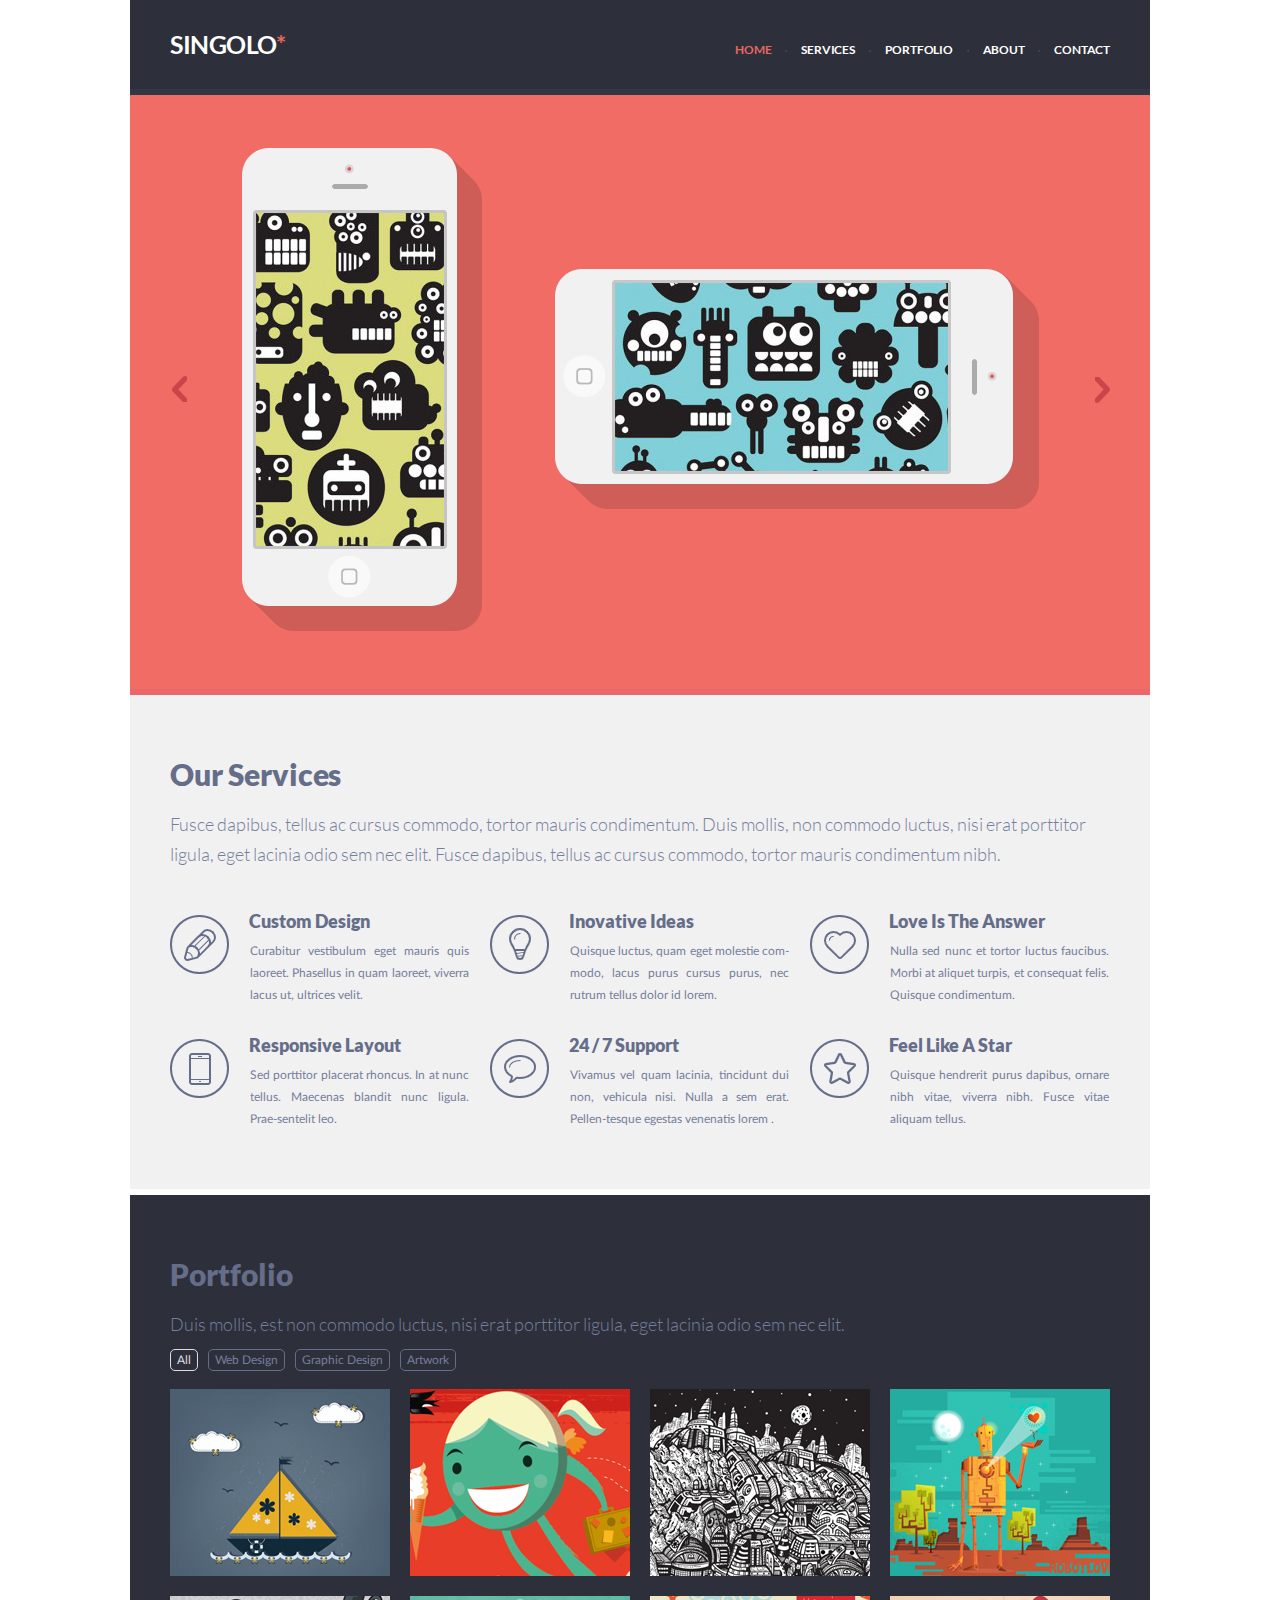
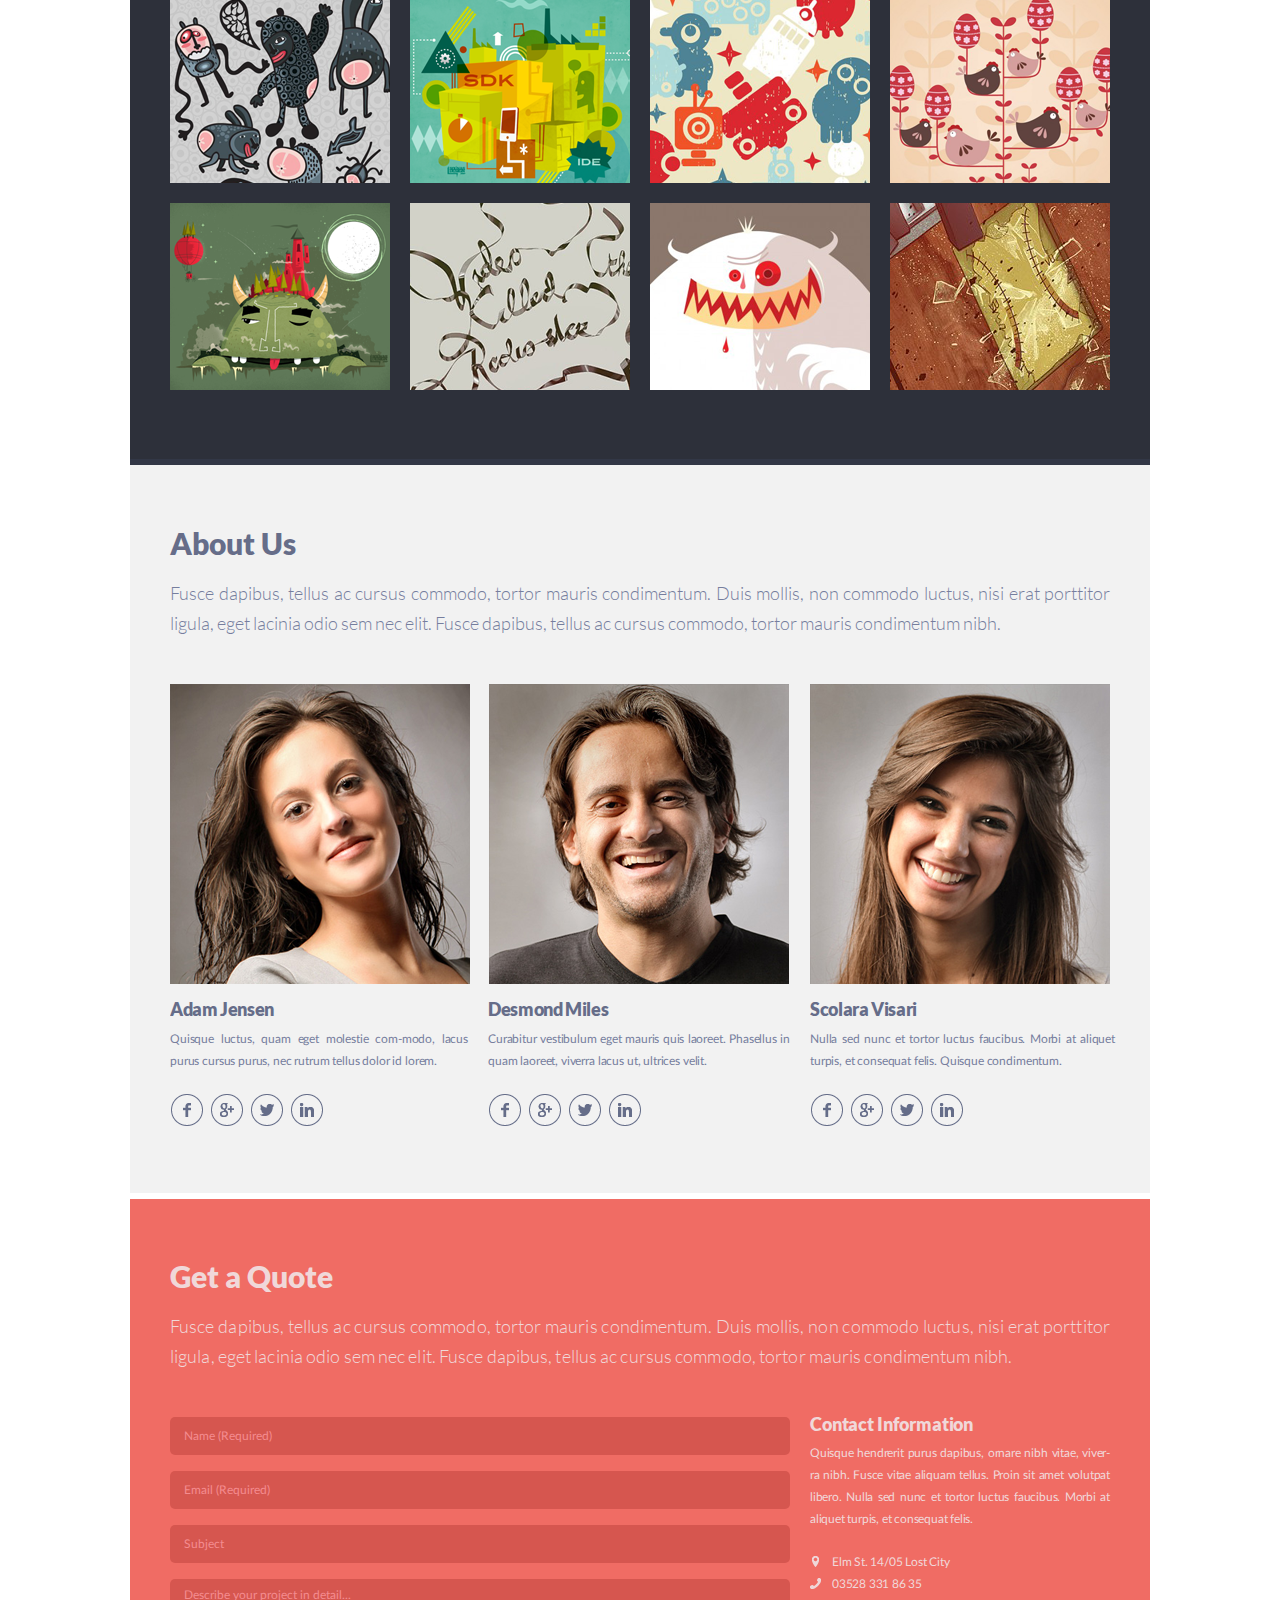
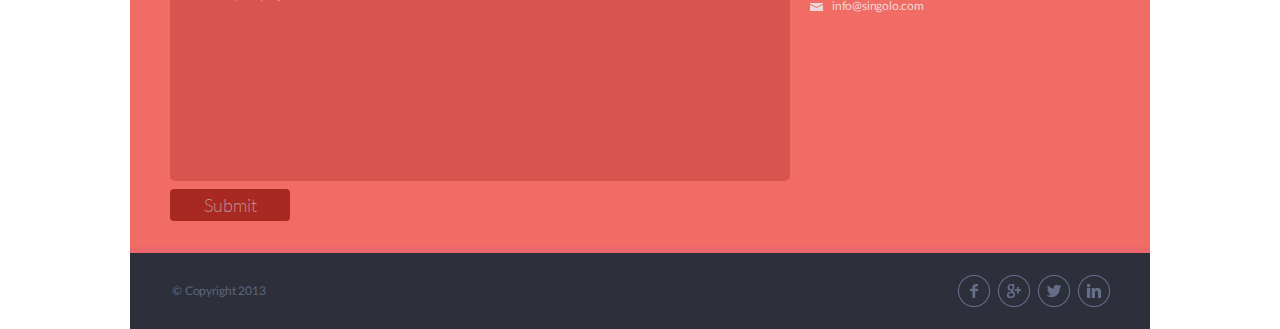
==== index.html @ e18247ad "fix: fix style link" ====
<!DOCTYPE html>
<html lang="en">

<head>
    <meta charset="UTF-8">
    <meta name="viewport" content="width=device-width, initial-scale=1.0">
    <link rel="stylesheet" href="style.css">
    <link rel="stylesheet" href="assets/fonts.css">
    <title>Singolo</title>

</head>

<body>
    <header class="header">
        <div class="conteiner_header">
        <div class="conteiner__logo">
            <h1 class="header__logo">singolo<span class="label__logo">*</span></h1></div>
        <div class="conteiner__nav">
            <ul class="navigation">
                <li>HOME</li>
                <li>SERVICES</li>
                <li>PORTFOLIO</li>
                <li>ABOUT</li>
                <li>CONTACT</li>
            </ul>
            </div>
        </div>
</div>
    </header>

    <!-- Проверить на валидаторе -->
    <section class="wrapper_phones">
        <div class="wrapper_phone">
            <div class="shadow_phone"></div>
            <div class="phone"></div>
            <div class="screen__phone"></div>
        </div>
        <div class="wrapper_phone-2 ">
            <div class="shadow_phone rotate_shadow_phone-2"></div>
            <div class="phone rotate_phone-2"></div>
            <div class="screen__phone-2"></div>
        </div>
        <div class="slider__bottom-1 cursor"></div>
        <div class="slider__bottom-2 cursor"></div>
    
    
    </section>
    <section class="services">
        <div class="wrapper_services">
                <h2>Our Services</h2>
                <p class="services_1">Fusce dapibus, tellus ac cursus commodo, tortor mauris condimentum. Duis mollis, non commodo luctus,
                    nisi erat porttitor
                    ligula, eget lacinia odio sem nec elit. Fusce dapibus, tellus ac cursus commodo, tortor mauris condimentum nibh.
                </p>
                <ul class="types_services">
                    <li class="row">
                        <img src="assets/images/pen.png">
                        <h3>Custom Design</h3>
                        <p> Curabitur vestibulum eget mauris quis laoreet. Phasellus in quam laoreet, viverra lacus ut,
                            ultrices velit.
                        </p>
                    </li>
                    <li class="row">
                        <img src="assets/images/phone.png">
                        <h3>Responsive Layout</h3>
                        <p>Sed porttitor placerat rhoncus. In at nunc tellus. Maecenas blandit nunc ligula. Prae-sentelit
                            leo.</p>
                    </li>
                    <li class="row">
                        <img src="assets/images/bulb.png">
                        <h3>Inovative Ideas</h3>
                        <p>Quisque luctus, quam eget molestie com-modo, lacus purus cursus purus, nec rutrum tellus
                            dolor id lorem.</p>
                    </li>
                    <li class="row">
                        <img src="assets/images/bubble.png">
                        <h3> 24 / 7 Support</h3>
                        <P>Vivamus vel quam lacinia, tincidunt dui non, vehicula nisi. Nulla a sem erat. Pellen-tesque
                            egestas venenatis lorem .</P>
                    </li>
                    <li class="row">
                        <img src="assets/images/heart.png">
                        <h3>Love Is The Answer</h3>
                        <p>Nulla sed nunc et tortor luctus faucibus. Morbi at aliquet turpis, et consequat felis.
                            Quisque condimentum.</p>
                    </li>
                    <li class="row">
                        <img src="assets/images/star.png">
                        <h3>Feel Like A Star</h3>
                        <p>Quisque hendrerit purus dapibus, ornare nibh vitae, viverra nibh. Fusce vitae aliquam tellus.
                        </p>
                    </li>
                </ul>
    </section>
    
    <section class="container_portfolio">
        <h2 >Portfolio</h2>
        <p class="text_under_head text_portfolio">Duis mollis, est non commodo luctus, nisi
            erat porttitor ligula, eget lacinia odio sem nec elit.
        </p>
        <div class="buttom_select_images">
                <span>All</span>
                <span>Web Design</span>
                <span>Graphic Design</span>
                <span>Artwork</span>
            </ul>
        </div>
        <div class="wrapper_images">     
            <img src="assets/images/portfolio_image_1.png">
            <img src="assets/images/portfolio_image_2.png">
            <img src="assets/images/portfolio_image_3.png">
            <img src="assets/images/portfolio_image_4.png">
            <img src="assets/images/portfolio_image_5.png">
            <img src="assets/images/portfolio_image_6.png">
            <img src="assets/images/portfolio_image_7.png">
            <img src="assets/images/portfolio_image_8.png">
            <img src="assets/images/portfolio_image_9.png">
            <img src="assets/images/portfolio_image_10.png">
            <img src="assets/images/portfolio_image_11.png">
            <img src="assets/images/portfolio_image_12.png">
    
        </div>
    </section>
    <section class="about_us">
        <h2>About Us</h2>
        <p class="text_under_head text_portfolio">Fusce dapibus, tellus ac cursus commodo, tortor mauris condimentum. Duis mollis, non commodo luctus,
            nisi erat porttitor
            ligula, eget lacinia odio sem nec elit. Fusce dapibus, tellus ac cursus commodo, tortor mauris
            condimentum nibh.</p>
         <div class="wrapper_creators">
             <div class="creators_one">
                 <img src="assets/images/person_1.png">
                 <h3 class="name">Adam Jensen</h3>
                 <p>Quisque luctus, quam eget molestie com-modo, lacus purus cursus purus, nec rutrum tellus
                    dolor id lorem.</p>
                <div class="social_buttons">
                <p class ="facebook"></p>
                <p class ="google"></p>
                <p class ="twitter"></p>
                <p class ="linkedin"></p>
                </div>
             </div>
             <div class="creators_two">
                <img src="assets/images/person_2.png">
                <h3 class="name">Desmond Miles</h3>
                <p>Curabitur vestibulum eget mauris quis laoreet. Phasellus in quam laoreet, viverra lacus ut,
                    ultrices velit.</p>
                <div class="social_buttons">
               <p class ="facebook"></p>
               <p class ="google"></p>
               <p class ="twitter"></p>
               <p class ="linkedin"></p>
                </div>
            </div>
            <div class="creators_three">
                <img src="assets/images/person_3.png">
                <h3 class="name">Scolara Visari</h3>
                <p>Nulla sed nunc et tortor luctus faucibus. Morbi at aliquet turpis, et consequat felis.
                    Quisque condimentum.</p>
                <div class="social_buttons">
               <p class ="facebook"></p>
               <p class ="google"></p>
               <p class ="twitter"></p>
               <p class ="linkedin"></p>
                </div>
            </div>
         </div>
    </section>
    <section class="get-a-quote">
        <div class="wrapper wrapper_contact">
            <h2>Get a Quote</h2>
            <p class="text_under_head text_contact">Fusce dapibus, tellus ac cursus commodo, tortor mauris condimentum.
                 Duis mollis, non commodo luctus, nisi erat porttitor ligula, 
                eget lacinia odio sem nec elit. Fusce dapibus, tellus ac cursus commodo, tortor mauris condimentum nibh.
            </p>
            <div class="layout-2-colomn">
                <div class="get-a-quote_form">
                    <form action="" method="POST">
                        <div class="form-colomn">
                        <input type="text" name="name" placeholder="Name (Required)" required >
                        <input type="email" name="email" placeholder="Email (Required)" required >
                        <input type="text" name="subject" placeholder="Subject">
                        <textarea name="describe-project" >Describe your project in detail...
                        </textarea>
                        <div class="get-a-quote_button">
                            <button type="submit" class="button">Submit</button>
                        </div>
                    </div>
                    </form>
                </div>
                <div class="get-a-quote_contact">
                    <h3>Contact Information</h3>
                    <div class="info_contact">
                    <p >Quisque hendrerit purus dapibus, ornare nibh vitae, viver-ra nibh. Fusce vitae aliquam tellus.
                         Proin sit amet volutpat libero. 
                        Nulla sed nunc et tortor luctus faucibus. Morbi at aliquet turpis, et consequat felis.
                    </p>
                    <p><span class="ico ico_location"></span>
                        <a href="">Elm St. 14/05 Lost City </a></p>
                    <p><span class="ico ico_phone"></span><a href="tel:  03528 331 86 35 "> 03528 331 86 35 </a></p>
                    <p><span class="ico ico_mail"></span><a href="info@singolo.com">info@singolo.com</a></p>
                </div>
            </div>
            </div>
        </div>
    </section>
    <footer class="footer">
        <div class="footer-navigation">
            <p class="copyright">&copy Copyright 2013</p>
            <p class ="facebook"></p>
            <p class ="google"></p>
            <p class ="twitter"></p>
            <p class ="linkedin"></p>
        </div>

    </footer>



</body>

</html>
---- style.css ----
@font-face {
  font-family: "Lato-Light";
  src: url("../assets/fonts/Lato-Light.ttf") format("truetype"),
    url("../assets/fonts/Lato-Light.woff") format("woff"),
    url("../assets/fonts/Lato-Light.woff2") format("woff2"),
    url("../assets/fonts/Lato-Light.eot#iefix") format('embedded-opentype');
    font-style: normal;
    font-weight: 300;
}

@font-face {
  font-family: "Lato-Regular";
  src:url("../assets/fonts/Lato-Regular.ttf") format("truetype"),
  url("../assets/fonts/Lato-Regular.woff") format("woff"),
  url("../assets/fonts/Lato-Regular.woff2") format("woff2"),
  url("../assets/fonts/Lato-Regular.eot#iefix") format('embedded-opentype');
  font-style: normal;
  font-weight: 400;
}

@font-face {
    font-family: "Lato-Bold";
    src: 
    url("../assets/fonts/Lato-Bold.ttf") format("truetype"),
    url("../assets/fonts/Lato-Bold.woff") format("woff"),
    url("../assets/fonts/Lato-Bold.woff2") format("woff2"),
    url("../assets/fonts/Lato-Bold.eot#iefix") format('embedded-opentype');
    font-style: normal;
    font-weight: 700;

}

@font-face {
  font-family: "Lato-Black";
  src: url("../assets/fonts/Lato-Black.ttf") format("truetype"),
  url("../assets/fonts/Lato-Black.woff") format("woff"),
  url("../assets/fonts/Lato-Black.woff2") format("woff2"),
  url("../assets/fonts/Lato-Black.eot#iefix") format('embedded-opentype');
  font-style: normal;
  font-weight: 900;
}

*,
*::after,
*::before {
  box-sizing: border-box;
  margin: 0;
  padding: 0;
}
body {
  margin: 0;
  width: 100%;
  width: 1020px;
  margin-left: auto;
  margin-right: auto;
}

/* ------------------HEADER -------------------*/
.header {
  position: relative;
  margin: 0;
  height: 95px;
  background-color: #2d303a;
  border-bottom: solid #323746 6px;
}
.conteiner_header {
  display: flex;
  width: 100%;
  height: 100%;
}
.conteiner__logo {
  position: absolute;
  padding: 0;
  margin: 0;
  left: 40px;
  top: 29px;
}
.label__logo {
  color: #e66862;
}
.header__logo {
  font-size: 25px;
  text-transform: uppercase;
  color: #ffffff;
  font-family: "Lato-Bold", sans-serif;
  letter-spacing: -0.5px;
}
.conteiner__nav {
  position: absolute;
  margin: 0;
  padding: 0;
  top: 42px;
  right: 40px;
  letter-spacing: -0.2px;
}
.navigation {
  font-size: 12px;
  color: white;
  font-family: "Lato-Bold",sans-serif;
}
.navigation li {
  position: relative;
  display: inline-block;
  margin: 0;
  padding-left: 28px;
}
.navigation li:hover {
  color: #e66862;
  text-decoration: none;
  cursor: pointer;
  transition: color 0.2s linear;
}

.navigation li:before {
  position: absolute;
  content: "\2022";
  font-size: 4px;
  color: #494e62;
  bottom: 4px;
  left: 12px;
}
.navigation li:first-child {
  color: #e66862;
}
.navigation li:first-child:before {
  display: none;
}
/*--------------------- SLIDER ----------------*/
.wrapper_phones {
  position: relative;
  margin: 0;
  height: 600px;
  background-color: #f06c64;
  border-bottom: solid #ea676b 6px;
}

.wrapper_phone {
  position: absolute;
  top: 53px;
  left: 112px;
  width: 240px;
  height: 484px;
}
.shadow_phone {
  position: relative;
  z-index: 1;
  height: inherit;
  background-repeat: no-repeat;
  background-image: url(assets/images/shadow.png);
}
.phone {
  position: absolute;
  z-index: 2;
  top: 0;
  left: 0px;
  width: 240px;
  height: 484px;
  background-repeat: no-repeat;
  background-image: url(assets/images/pnohe_big.png);
}
.screen__phone {
  position: absolute;
  z-index: 3;
  top: 62px;
  left: 11px;
  width: 240px;
  height: 484px;
  background-image: url(assets/images/screen_phone-1.png);
  background-repeat: no-repeat;
}
.wrapper_phone-2 {
  position: absolute;
  margin: 0;
  top: 52px;
  left: 548px;
  width: 240px;
  height: 484px;
  transform: rotate(90deg);
}

.rotate_phone-2 {
  transform: translate(0px, 27px);
}

.rotate_shadow_phone-2 {
  transform: rotateX(180deg);
}

.screen__phone-2 {
  position: absolute;
  top: 161px;
  right: -38px;
  z-index: 3;
  width: 340px;
  height: 194px;
  background-image: url(assets/images/screen_phone-2.png);
  background-repeat: no-repeat;
  transform: rotate(-90deg);
}

.slider__bottom-1 {
  position: absolute;
  top: 281px;
  left: 42px;
  height: 26px;
  width: 15px;
  background-image: url(assets/images/arrow.png);
  background-repeat: no-repeat;
}
.slider__bottom-2 {
  position: absolute;
  top: 282px;
  right: 40px;
  height: 26px;
  width: 15px;
  text-align: center;
  background-image: url(assets/images/arrow.png);
  background-repeat: no-repeat;
  transform: rotate(180deg);
}
.cursor {
  cursor: pointer;
}

/* ------------OUR SERVICES------------------------------------ */

.services {
  position: relative;
  margin: 0px;
  height: 500px;
  border-bottom: solid #ffffff 6px;
  background-color: #f1f1f1;
}
.wrapper_services {
  margin: 0px 40px 0px;
  padding-top: 70px;
  height: 100%;
}
h2{
	font-size: 30px;
	font-family: "Lato-Black", sans-serif;
	text-align: left;
}

.wrapper_services>h2 {
  position: relative;
  color: #666d89;
  line-height: 18px;
  letter-spacing: -0.15px;
}

.services_1 {
  width: 940px;
  height: 57px;
  font-size: 18px;
  line-height: 30px;
  color: #767e9e;
  font-family: "Lato-Light",sans-serif;
  text-align: left;
  padding-top: 26px;
}
.types_services {
  position: relative;
  top: 75px;
  right: 10px;
  display: flex;
  flex-flow: column wrap;
  align-content: space-between;
  height: 280px;
  width: 960px;
}
.types_services h3 {
  font-size: 18px;
  line-height: 18px;
  color: #666d89;
  font-family: "Lato-Black",sans-serif;
  text-align: left;
  margin-top: -3px;
  letter-spacing: normal;
}
li {
  list-style-type: none;
}
.row {
  width: 320px;
  height: 124px;
  padding-left: 10px;
}

.row p {
  width: 219px;
  height: 64px;
  margin-left: 80px;
  margin-top: 10px;
  font-size: 12px;
  line-height: 22px;
  color: #767e9e;
  font-family: "Lato-Regular",sans-serif;
  text-align: justify;
}
.row img {
  float: left;
  margin-right: 20px;
}

/* -----------Portfolio------------------ */
.container_portfolio {
  height: 870px;
  padding-left: 40px;
  padding-right: 40px;
  padding-top: 64px;
  border-bottom: solid #323746 6px;
  background-color: #2d303a;
}
.container_portfolio>h2 {
  padding-bottom: 26px;
  line-height: 1;
  color: #666d89;
}
.text_under_head {
  font-size: 18px;
  font-family: "Lato-Light",sans-serif;
  text-align: justify;
}
.text_portfolio {
  width: 940px;
  line-height: 1;
  color: #767e9e;
}
.buttom_select_images {
  margin-top: 16px;
  display: inline-grid;
  grid-auto-flow: column;
  grid-column-gap: 10px;
}
.buttom_select_images > span {
  padding: 3px 6px 3px 6px;
  border: solid #666d89 1px;
  border-radius: 5px;
  font-size: 12px;
  color: #767e9e;
  font-family: "Lato-Regular",sans-serif;
}

.buttom_select_images > span:first-child {
  color: #dedede;
  border-color: #dedede;
}
.buttom_select_images > span:hover {
  color: #dedede;
  border-color: #dedede;
}

.wrapper_images {
  margin-top: 18px;
  max-height: 600px;
  display: grid;
  grid-column-gap: 20px;
  grid-row-gap: 20px;
  grid-template-columns:auto auto auto auto;
  grid-template-rows: auto auto auto;
}
.wrapper_images img:nth-child(n + 13) {
  display: none;
}

/* --------------------About us------------------ */

.about_us {
  height: 734px;
  padding-left: 40px;
  padding-right: 40px;
  padding-top: 63px;
  border-bottom: solid #ffffff 6px;
  background-color: #f2f2f2;
}
.about_us>h2{
  padding-bottom: 26px;
  line-height: 1;
  color: #666d89;
}
.about_us .text_under_head {
  margin-top: -6px;
  line-height: 30px;
}

.wrapper_creators {
  display: grid;
  margin-top: 2.85em;
  grid-column-gap: 20px;
  grid-template-columns: 298px 302px 305px;
}
.wrapper_creators .name {
  padding-top: 10px;
  font-size: 18px;
  color: #666d89;
  font-family: "Lato-Black",sans-serif;
  text-align: left;
  letter-spacing: -0.02em;
  white-space: nowrap;
  overflow: hidden;
  text-overflow: ellipsis;
}
.wrapper_creators p {
  padding-top: 8px;
  font-size: 12px;
  line-height: 22px;
  color: #767e9e;
  font-family: "Lato-Regular",sans-serif;
  letter-spacing: -0.15px;
  text-align: justify;
}
.social_buttons {
  position: relative;
  margin-top: 22px;
  margin-left: 1px;
  display: inline-grid;
  grid-auto-flow: column;
  grid-column-gap: 8px;
}
.facebook,
.google,
.twitter,
.linkedin {
  height: 32px;
  width: 32px;
}
.facebook {
  background-image: url("assets/images/facebook.png");
}
.google {
  background-image: url("assets/images/google.png");
}
.twitter {
  background-image: url("assets/images/twitter.png");
}
.linkedin {
  background-image: url("assets/images/linkedin.png");
}
.facebook,
.google,
.twitter,
.linkedin:hover {
  cursor: pointer;
}
/* ----------------GET A QUOTE---------------------- */

.get-a-quote {
  background-color: #f06c64;
}
.wrapper {
  padding-left: 40px;
  padding-right: 40px;
  padding-top: 62px;
}
.wrapper_contact {
  height: 654px;
  border-bottom: solid #ea676b 6px;
  padding-top: -1px;
}
.wrapper_contact h2 {
  padding-bottom: 20px;
  line-height: 1;
  color: #f0d8d9;
  letter-spacing: -0.01px;
}

.text_contact {
  line-height: 30px;
  color: #f0d8d9;
  letter-spacing: 0.1px;
  justify-content: center;
}


.layout-2-colomn {
  margin-top: 46px;
  display: grid;
  grid-column-gap: 20px;
  grid-template-columns: 620px 300px;
}
.form-colomn {
  position: relative;
  display: grid;
  grid-template-rows: 38px 38px 38px;
  grid-template-columns: auto;
  grid-row-gap: 16px;

  font-size: 12px;
  line-height: 22px;
  color: #f48c8f;
  font-family: "Lato";
  font-weight: 400;
  text-align: left;
}
input,
textarea {
  border: none;
  background-color: #d6564f;
  padding: 11px 0px 12px 14px;
  border-radius: 5px;
  width: 100%;
}

textarea {
  resize: none;
  height: 202px;
  padding: 5px 0px 12px 14px;
}

textarea,
input::-webkit-input-placeholder {
  font-size: 12px;
  line-height: 22px;
  color: #f48c8f;
  font-family: "Lato-Regular",sans-serif;
  text-align: left;
}
input::-moz-placeholder {
  font-size: 12px;
  line-height: 22px;
  color: #f48c8f;
  font-family: "Lato-Regular",sans-serif;
  text-align: left;
}

button {
  margin-top: -10px;
  min-width: 120px;
  line-height: 2rem;
  font-size: 18px;
  color: rosybrown;
  background: #a72922;
  border: none;
  font-family: "Lato-Light",sans-serif;
  border-radius: 4px;
  cursor: pointer;
}

.get-a-quote_contact {
  margin-top: -4px;
}


.get-a-quote_contact h3 {
  font-size: 18px;
  line-height: 18px;
  color: #f0d8d9;
  font-family: "Lato-Black",sans-serif;
  text-align: left;
  padding-top: 2px;
  letter-spacing: -0.15px;
}

.info_contact, .info_contact a{
  font-size: 12px;
  line-height: 22px;
  color: #f0d8d9;
  font-family: "Lato-Regular",sans-serif;
  text-align: left;
}
.info_contact {
  margin-top: 9px;
  letter-spacing: -0.04px;
  justify-content: center;
  letter-spacing: -0.2px;
  text-align: justify;
}
.info_contact a {
  text-decoration: none;
}
.info_contact p:first-child {
  padding-bottom: 21px;
}

.info_contact p:nth-child(n + 2) {
  grid-column-gap: 10px;
  display: grid;
  grid-template-columns: 12px auto;
  align-items: center;
}

.ico {
  width: 15px;
  height: 12px;
  background-repeat: no-repeat;
}
.ico_location {
  margin-left: 2px;
  background-image: url("assets/images/mini_location.png");
}
.ico_phone {
  background-image: url("assets/images/mini_phone.png");
}
.ico_mail {
  margin-top: 5px;
  background-image: url("assets/images/mini_mail.png");
}
/* ----------------------FOOTER---------------------- */

footer {
  width: 100%;
  height: 76px;
  background-color: #2d303a;
}
.footer-navigation {
  padding: 22px 32px 0px 42px;
  display: grid;
  align-items: center;
  grid-template-columns: auto 40px 40px 40px 40px;
}
.copyright {
  font-size: 12px;
  line-height: 22px;
  color: #5e657e;
  font-family: "Lato-Regular",sans-serif;
  text-align: left;
  letter-spacing: -0.15px;
}

.facebook,
.google,
.twitter,
.linkedin {
  height: 32px;
  width: 32px;
}
.facebook {
  background-image: url("assets/images/facebook.png");
}
.google {
  background-image: url("assets/images/google.png");
}
.twitter {
  background-image: url("assets/images/twitter.png");
}
.linkedin {
  background-image: url("assets/images/linkedin.png");
}
.facebook,
.google,
.twitter,
.linkedin:hover {
  cursor: pointer;
}

.copyright:hover{
  color:#f48c8f;
}

input,
textarea {
  outline: none;
}

input:valid:focus {
  border: solid 2px rgba(37, 102, 65, 0.5);
}
input:invalid:focus {
  border: solid 2px rgba(209, 54, 54, 0.5);
}
textarea:valid:focus {
  border: solid 2px rgba(37, 102, 65, 0.5);
}
textarea:invalid:focus {
  border: solid 2px rgba(209, 54, 54, 0.5);
}
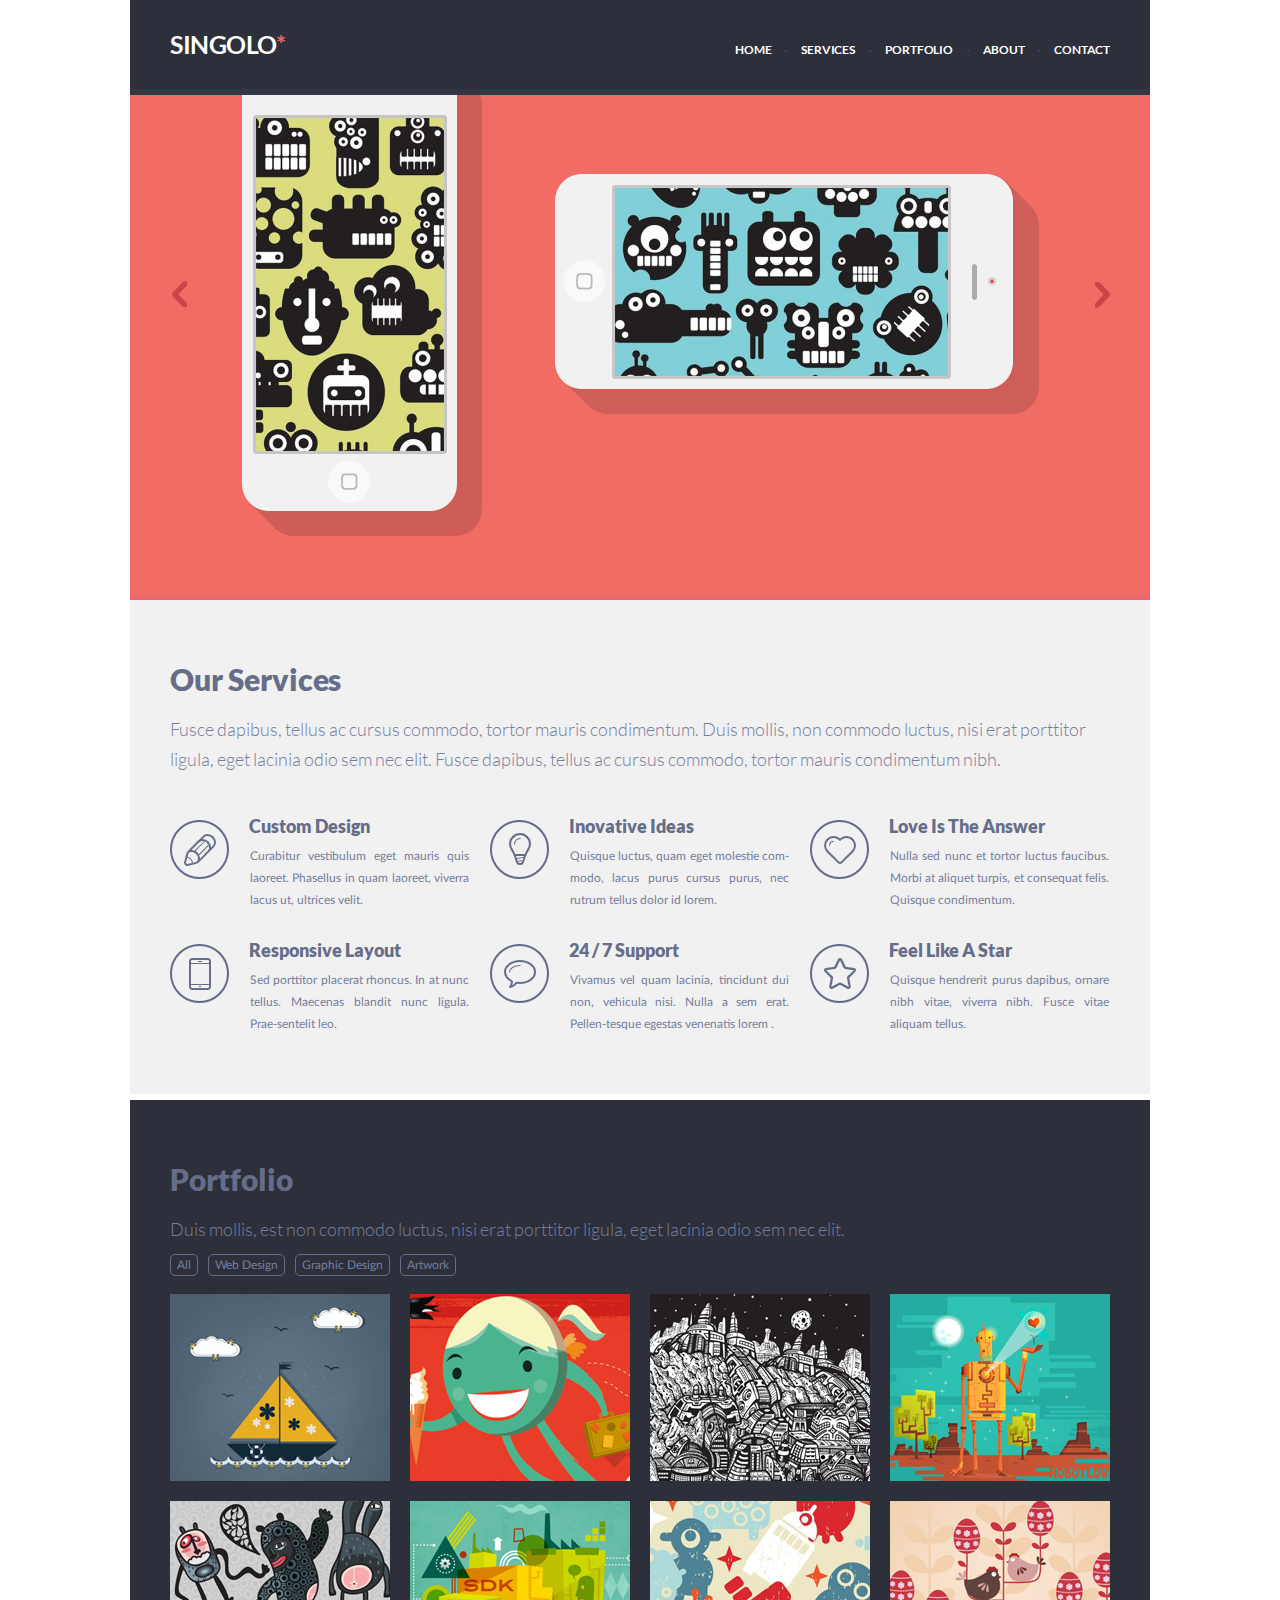
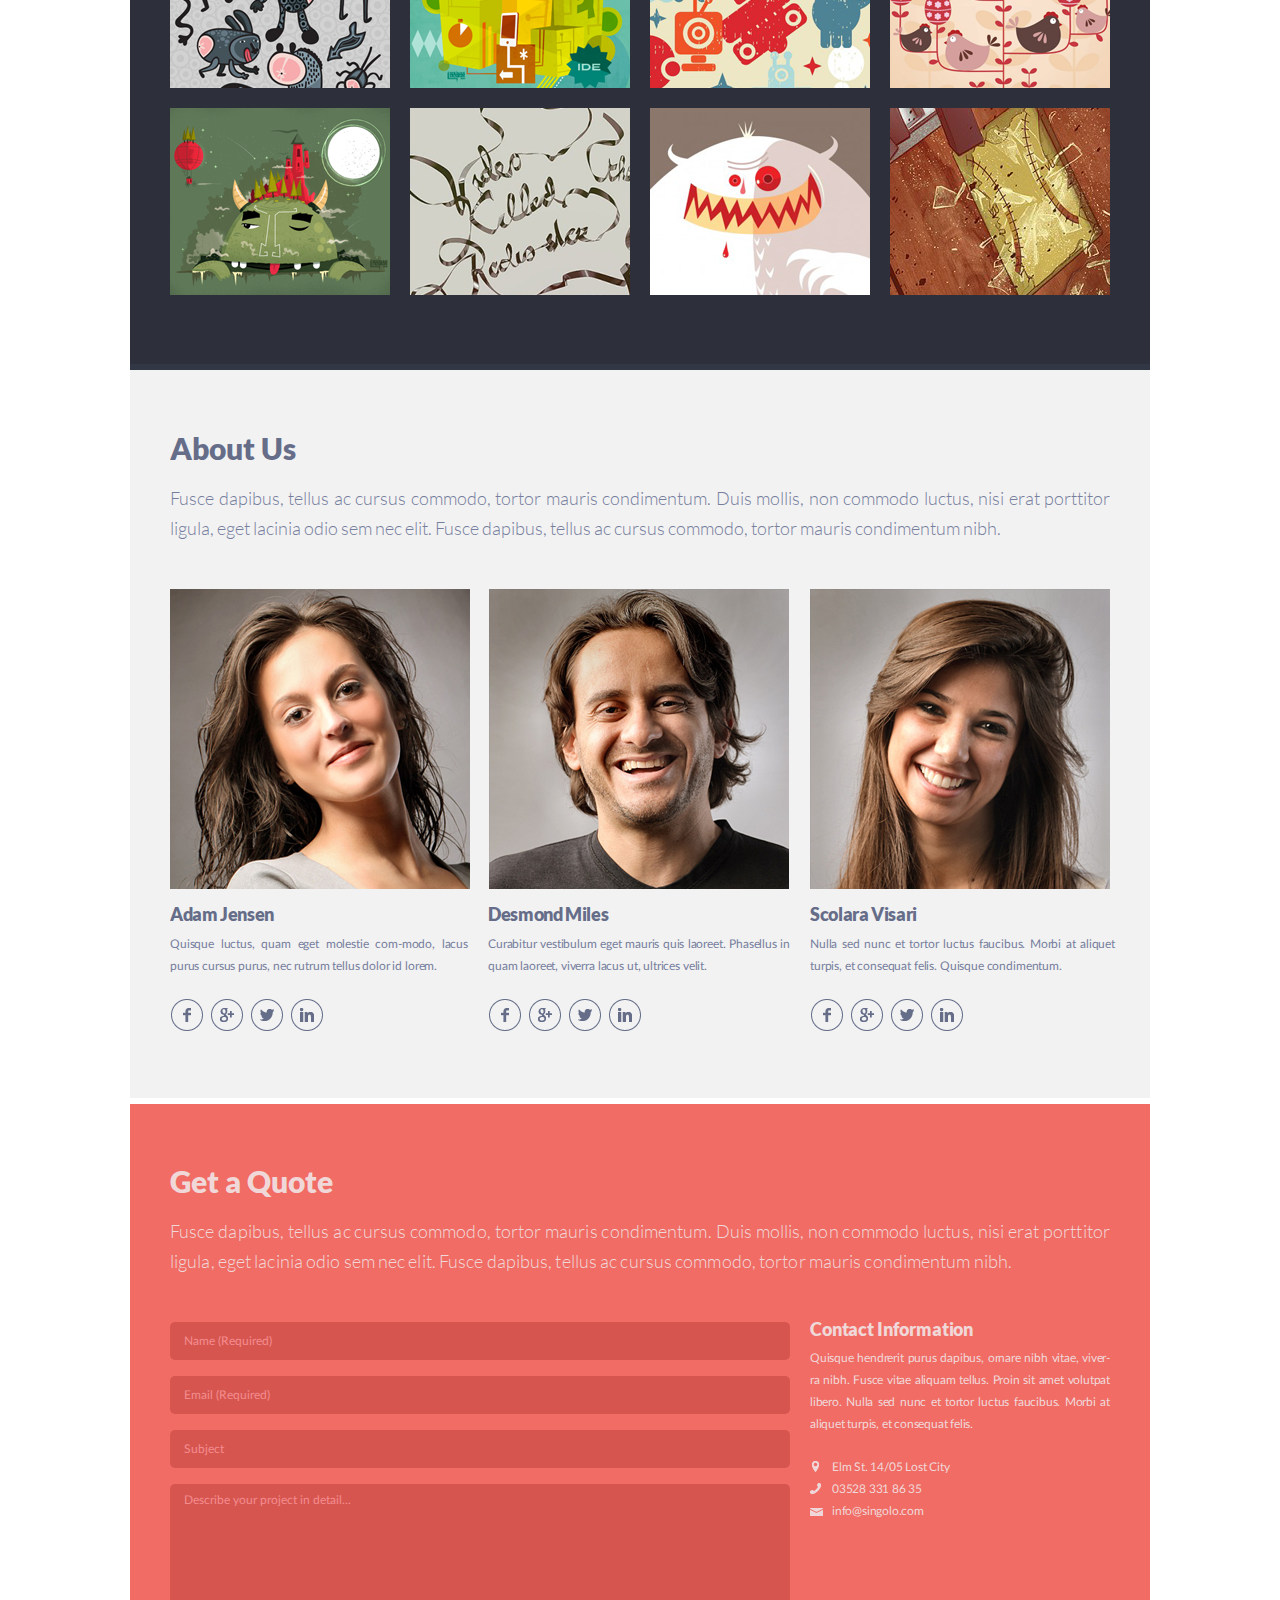
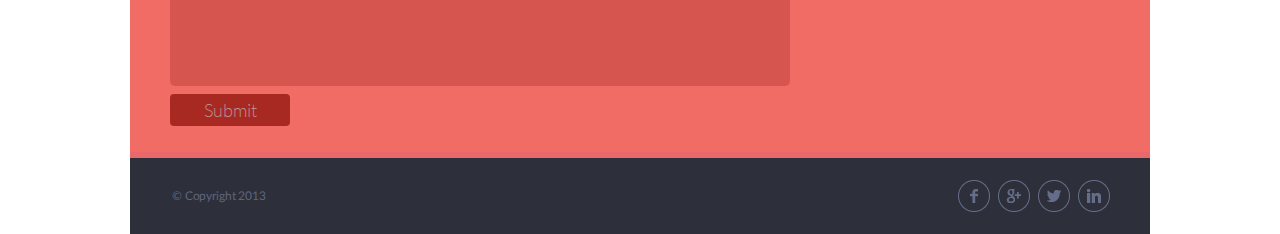
==== commit 7b12d6d5: "feat: add part of task DOM" ====
--- a/index.html
+++ b/index.html
@@ -5,31 +5,32 @@
     <meta charset="UTF-8">
     <meta name="viewport" content="width=device-width, initial-scale=1.0">
     <link rel="stylesheet" href="style.css">
-    <link rel="stylesheet" href="assets/fonts.css">
+    <!-- <link rel="stylesheet" href="assets/fonts.css"> -->
+    <!-- <link href="https://fonts.googleapis.com/css?family=Lato:300,400,700,900&display=swap"
+    rel="stylesheet"/> -->
     <title>Singolo</title>
-
 </head>
-
 <body>
-    <header class="header">
+    <header class="header hidden_conteiner">
         <div class="conteiner_header">
         <div class="conteiner__logo">
             <h1 class="header__logo">singolo<span class="label__logo">*</span></h1></div>
         <div class="conteiner__nav">
-            <ul class="navigation">
-                <li>HOME</li>
-                <li>SERVICES</li>
-                <li>PORTFOLIO</li>
-                <li>ABOUT</li>
-                <li>CONTACT</li>
+            <ul class="navigation" id="navigation">
+                <li><a href="#home">HOME</a></li>
+                <li><a href="#services">SERVICES</a></li>
+                <li><a href="#portfolio">PORTFOLIO</a></li>
+                <li><a href="#about">ABOUT</a></li>
+                <li><a href="#contact">CONTACT</a></li>
             </ul>
             </div>
         </div>
-</div>
     </header>
-
     <!-- Проверить на валидаторе -->
-    <section class="wrapper_phones">
+    <!-- <section>
+        <img src="assets/images/Slider.png">
+    </section> -->
+    <section class="wrapper_phones" id="home">
         <div class="wrapper_phone">
             <div class="shadow_phone"></div>
             <div class="phone"></div>
@@ -42,17 +43,15 @@
         </div>
         <div class="slider__bottom-1 cursor"></div>
         <div class="slider__bottom-2 cursor"></div>
-    
-    
-    </section>
-    <section class="services">
+    </section>
+    <section class="services" id="services">
         <div class="wrapper_services">
                 <h2>Our Services</h2>
                 <p class="services_1">Fusce dapibus, tellus ac cursus commodo, tortor mauris condimentum. Duis mollis, non commodo luctus,
                     nisi erat porttitor
                     ligula, eget lacinia odio sem nec elit. Fusce dapibus, tellus ac cursus commodo, tortor mauris condimentum nibh.
                 </p>
-                <ul class="types_services">
+                <ul class="types_services" >
                     <li class="row">
                         <img src="assets/images/pen.png">
                         <h3>Custom Design</h3>
@@ -92,36 +91,34 @@
                     </li>
                 </ul>
     </section>
-    
-    <section class="container_portfolio">
+
+    <section class="container_portfolio" id="portfolio">
         <h2 >Portfolio</h2>
         <p class="text_under_head text_portfolio">Duis mollis, est non commodo luctus, nisi
             erat porttitor ligula, eget lacinia odio sem nec elit.
         </p>
-        <div class="buttom_select_images">
-                <span>All</span>
-                <span>Web Design</span>
-                <span>Graphic Design</span>
-                <span>Artwork</span>
-            </ul>
-        </div>
-        <div class="wrapper_images">     
-            <img src="assets/images/portfolio_image_1.png">
-            <img src="assets/images/portfolio_image_2.png">
-            <img src="assets/images/portfolio_image_3.png">
-            <img src="assets/images/portfolio_image_4.png">
-            <img src="assets/images/portfolio_image_5.png">
-            <img src="assets/images/portfolio_image_6.png">
-            <img src="assets/images/portfolio_image_7.png">
-            <img src="assets/images/portfolio_image_8.png">
-            <img src="assets/images/portfolio_image_9.png">
-            <img src="assets/images/portfolio_image_10.png">
-            <img src="assets/images/portfolio_image_11.png">
-            <img src="assets/images/portfolio_image_12.png">
+        <div class="buttom_select_images" id="buttons_images">
+                <span id="all">All</span>
+                <span id="web">Web Design</span>
+                <span id="graphic">Graphic Design</span>
+                <span id="artwork">Artwork</span>
+        </div>
+        <div class="wrapper_images" id="wrapper_images">     
+            <img src="assets/images/portfolio_image_1.png" width="220" height="187">
+            <img src="assets/images/portfolio_image_2.png" width="220" height="187">
+            <img src="assets/images/portfolio_image_3.png" width="220" height="187">
+            <img src="assets/images/portfolio_image_4.png" width="220" height="187">
+            <img src="assets/images/portfolio_image_5.png" width="220" height="187">
+            <img src="assets/images/portfolio_image_6.png"  width="220" height="187">
+            <img src="assets/images/portfolio_image_7.png"  width="220" height="187">
+            <img src="assets/images/portfolio_image_8.png" width="220" height="187">
+            <img src="assets/images/portfolio_image_9.png" width="220" height="187">
+            <img src="assets/images/portfolio_image_10.png" width="220" height="187">
+            <img src="assets/images/portfolio_image_11.png" width="220" height="187">
+            <img src="assets/images/portfolio_image_12.png" width="220" height="187">
     
-        </div>
-    </section>
-    <section class="about_us">
+    </section>
+    <section class="about_us" id="about">
         <h2>About Us</h2>
         <p class="text_under_head text_portfolio">Fusce dapibus, tellus ac cursus commodo, tortor mauris condimentum. Duis mollis, non commodo luctus,
             nisi erat porttitor
@@ -166,7 +163,7 @@
             </div>
          </div>
     </section>
-    <section class="get-a-quote">
+    <section class="get-a-quote" id="contact">
         <div class="wrapper wrapper_contact">
             <h2>Get a Quote</h2>
             <p class="text_under_head text_contact">Fusce dapibus, tellus ac cursus commodo, tortor mauris condimentum.
@@ -177,17 +174,17 @@
                 <div class="get-a-quote_form">
                     <form action="" method="POST">
                         <div class="form-colomn">
-                        <input type="text" name="name" placeholder="Name (Required)" required >
-                        <input type="email" name="email" placeholder="Email (Required)" required >
-                        <input type="text" name="subject" placeholder="Subject">
-                        <textarea name="describe-project" >Describe your project in detail...
-                        </textarea>
+                        <input type="text" name="name" id="name" placeholder="Name (Required)" required >
+                        <input type="email" name="email" id="email" placeholder="Email (Required)" required >
+                        <input type="text" name="subject" id="subject" placeholder="Subject">
+                        <textarea name="describe-project" id="description" placeholder="Describe your project in detail..." maxlength='1000'></textarea>
                         <div class="get-a-quote_button">
-                            <button type="submit" class="button">Submit</button>
+                            <button type="submit" class="button" id="button">Submit</button>
                         </div>
                     </div>
                     </form>
                 </div>
+                
                 <div class="get-a-quote_contact">
                     <h3>Contact Information</h3>
                     <div class="info_contact">
@@ -198,7 +195,7 @@
                     <p><span class="ico ico_location"></span>
                         <a href="">Elm St. 14/05 Lost City </a></p>
                     <p><span class="ico ico_phone"></span><a href="tel:  03528 331 86 35 "> 03528 331 86 35 </a></p>
-                    <p><span class="ico ico_mail"></span><a href="info@singolo.com">info@singolo.com</a></p>
+                    <p><span class="ico ico_mail"></span><a href="mailo: info@singolo.com">info@singolo.com</a></p>
                 </div>
             </div>
             </div>
@@ -215,7 +212,7 @@
 
     </footer>
 
-
+<script src="script.js"></script>
 
 </body>
 
--- a/style.css
+++ b/style.css
@@ -1,30 +1,28 @@
 @font-face {
   font-family: "Lato-Light";
-  src: url("../assets/fonts/Lato-Light.ttf") format("truetype"),
-    url("../assets/fonts/Lato-Light.woff") format("woff"),
-    url("../assets/fonts/Lato-Light.woff2") format("woff2"),
-    url("../assets/fonts/Lato-Light.eot#iefix") format('embedded-opentype');
+  src: url("assets/fonts/Lato-Light.ttf") format("truetype"),
+    url("assets/fonts/Lato-Light.woff") format("woff"),
+    url("assets/fonts/Lato-Light.woff2") format("woff2"),
+    url("assets/fonts/Lato-Light.eot#iefix") format('embedded-opentype');
     font-style: normal;
     font-weight: 300;
 }
-
 @font-face {
   font-family: "Lato-Regular";
-  src:url("../assets/fonts/Lato-Regular.ttf") format("truetype"),
-  url("../assets/fonts/Lato-Regular.woff") format("woff"),
-  url("../assets/fonts/Lato-Regular.woff2") format("woff2"),
-  url("../assets/fonts/Lato-Regular.eot#iefix") format('embedded-opentype');
+  src:url("assets/fonts/Lato-Regular.ttf") format("truetype"),
+  url("assets/fonts/Lato-Regular.woff") format("woff"),
+  url("assets/fonts/Lato-Regular.woff2") format("woff2"),
+  url("assets/fonts/Lato-Regular.eot#iefix") format('embedded-opentype');
   font-style: normal;
   font-weight: 400;
 }
-
 @font-face {
     font-family: "Lato-Bold";
     src: 
-    url("../assets/fonts/Lato-Bold.ttf") format("truetype"),
-    url("../assets/fonts/Lato-Bold.woff") format("woff"),
-    url("../assets/fonts/Lato-Bold.woff2") format("woff2"),
-    url("../assets/fonts/Lato-Bold.eot#iefix") format('embedded-opentype');
+    url("assets/fonts/Lato-Bold.ttf") format("truetype"),
+    url("assets/fonts/Lato-Bold.woff") format("woff"),
+    url("assets/fonts/Lato-Bold.woff2") format("woff2"),
+    url("assets/fonts/Lato-Bold.eot#iefix") format('embedded-opentype');
     font-style: normal;
     font-weight: 700;
 
@@ -32,10 +30,10 @@
 
 @font-face {
   font-family: "Lato-Black";
-  src: url("../assets/fonts/Lato-Black.ttf") format("truetype"),
-  url("../assets/fonts/Lato-Black.woff") format("woff"),
-  url("../assets/fonts/Lato-Black.woff2") format("woff2"),
-  url("../assets/fonts/Lato-Black.eot#iefix") format('embedded-opentype');
+  src: url("assets/fonts/Lato-Black.ttf") format("truetype"),
+  url("assets/fonts/Lato-Black.woff") format("woff"),
+  url("assets/fonts/Lato-Black.woff2") format("woff2"),
+  url("assets/fonts/Lato-Black.eot#iefix") format('embedded-opentype');
   font-style: normal;
   font-weight: 900;
 }
@@ -46,6 +44,7 @@
   box-sizing: border-box;
   margin: 0;
   padding: 0;
+  scroll-behavior: smooth;
 }
 body {
   margin: 0;
@@ -56,17 +55,23 @@
 }
 
 /* ------------------HEADER -------------------*/
+
 .header {
-  position: relative;
-  margin: 0;
+  position: fixed;
+  z-index: 999;
+}
+.hidden_conteiner{
+  /* position: relative; */
+  /* height: 150px; */
+  /* visibility: hidden; */
+}
+
+.conteiner_header {
   height: 95px;
+  width: 1020px;
   background-color: #2d303a;
   border-bottom: solid #323746 6px;
-}
-.conteiner_header {
   display: flex;
-  width: 100%;
-  height: 100%;
 }
 .conteiner__logo {
   position: absolute;
@@ -83,6 +88,7 @@
   text-transform: uppercase;
   color: #ffffff;
   font-family: "Lato-Bold", sans-serif;
+   font-weight: 700;
   letter-spacing: -0.5px;
 }
 .conteiner__nav {
@@ -93,19 +99,26 @@
   right: 40px;
   letter-spacing: -0.2px;
 }
-.navigation {
-  font-size: 12px;
+.navigation{
+  font-size: 12px;
+  font-family: "Lato-Bold",sans-serif;
+}
+a{
   color: white;
-  font-family: "Lato-Bold",sans-serif;
-}
-.navigation li {
+  text-decoration: none;
+}
+
+.navigation li .active{
+  color:#f06c64;
+}
+.navigation li{
   position: relative;
   display: inline-block;
   margin: 0;
   padding-left: 28px;
 }
-.navigation li:hover {
-  color: #e66862;
+.navigation a:hover {
+  color:#f06c64;
   text-decoration: none;
   cursor: pointer;
   transition: color 0.2s linear;
@@ -119,16 +132,13 @@
   bottom: 4px;
   left: 12px;
 }
-.navigation li:first-child {
-  color: #e66862;
-}
 .navigation li:first-child:before {
   display: none;
 }
+
 /*--------------------- SLIDER ----------------*/
 .wrapper_phones {
   position: relative;
-  margin: 0;
   height: 600px;
   background-color: #f06c64;
   border-bottom: solid #ea676b 6px;
@@ -226,7 +236,7 @@
 
 .services {
   position: relative;
-  margin: 0px;
+  /* width: 100%; */
   height: 500px;
   border-bottom: solid #ffffff 6px;
   background-color: #f1f1f1;
@@ -340,13 +350,18 @@
   font-size: 12px;
   color: #767e9e;
   font-family: "Lato-Regular",sans-serif;
-}
-
-.buttom_select_images > span:first-child {
-  color: #dedede;
-  border-color: #dedede;
-}
-.buttom_select_images > span:hover {
+  cursor: pointer;
+}
+
+.hidden_image{
+  visibility: hidden;
+}
+
+.wrapper_images .active_images{
+  border: solid 5px #F06C64;
+
+}
+.buttom_select_images .active_portfolio {
   color: #dedede;
   border-color: #dedede;
 }
@@ -508,7 +523,7 @@
   padding: 5px 0px 12px 14px;
 }
 
-textarea,
+textarea::-webkit-input-placeholder,
 input::-webkit-input-placeholder {
   font-size: 12px;
   line-height: 22px;
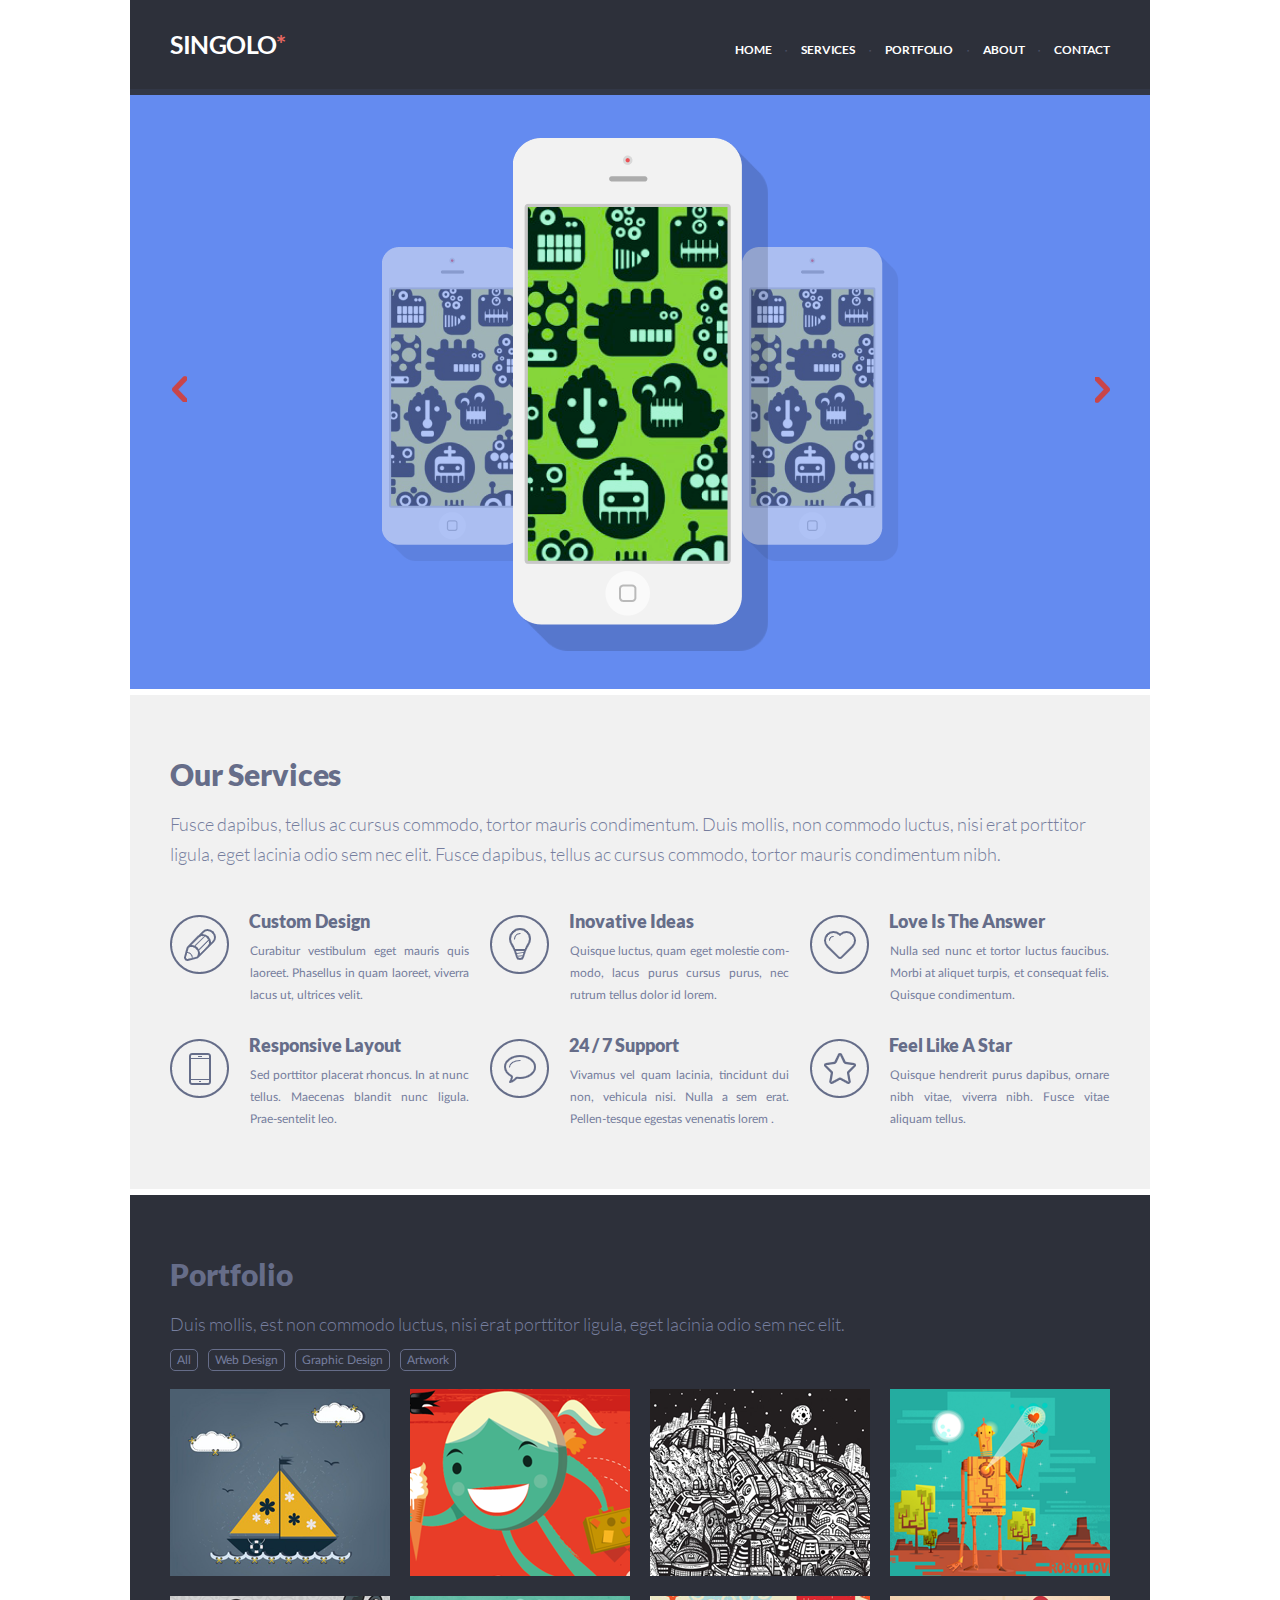
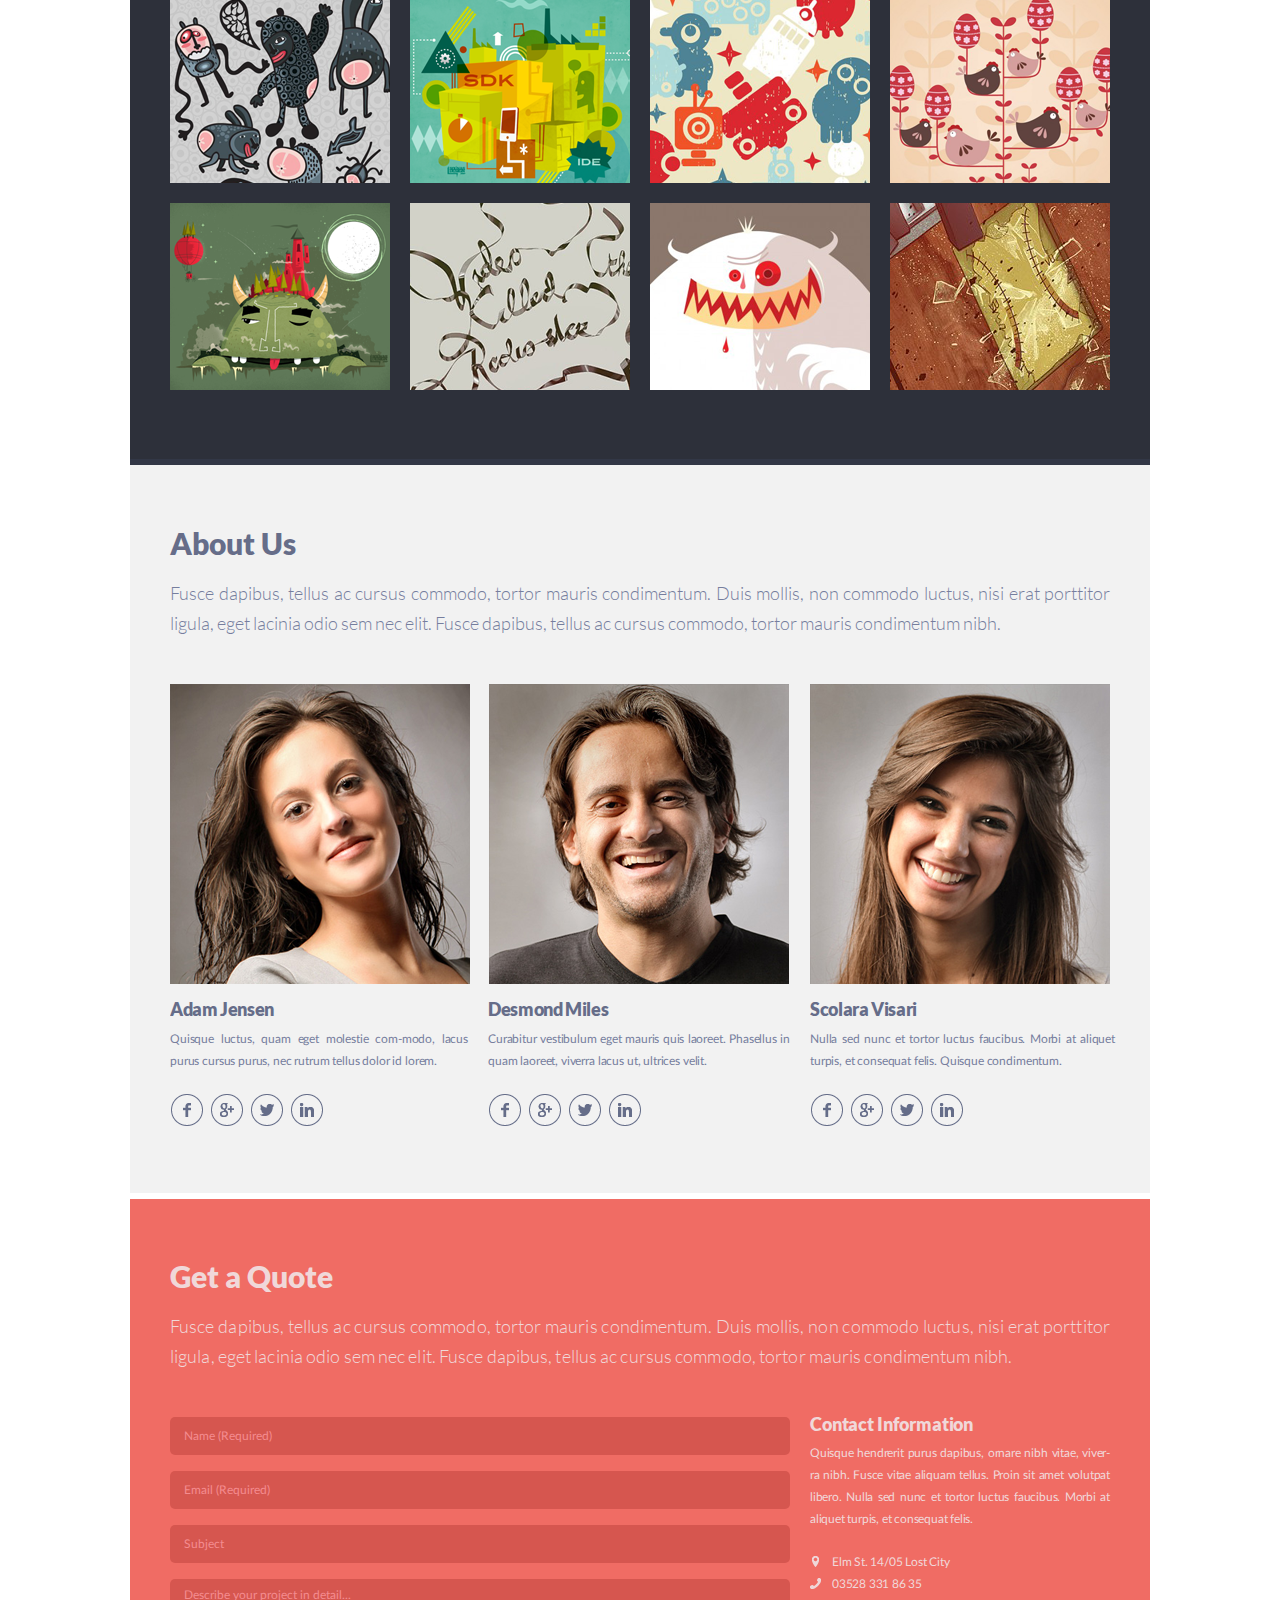
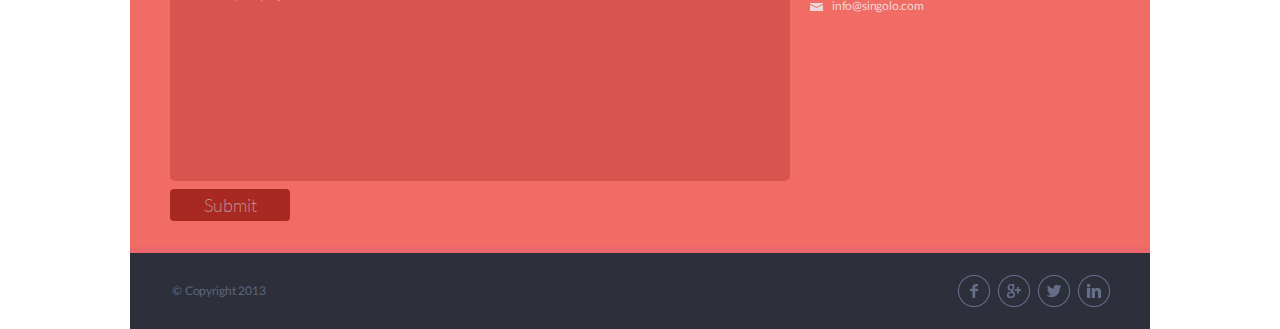
==== commit ebcbf08e: "feat: add some solution" ====
--- a/index.html
+++ b/index.html
@@ -27,22 +27,26 @@
         </div>
     </header>
     <!-- Проверить на валидаторе -->
-    <!-- <section>
-        <img src="assets/images/Slider.png">
-    </section> -->
-    <section class="wrapper_phones" id="home">
-        <div class="wrapper_phone">
-            <div class="shadow_phone"></div>
-            <div class="phone"></div>
-            <div class="screen__phone"></div>
-        </div>
-        <div class="wrapper_phone-2 ">
-            <div class="shadow_phone rotate_shadow_phone-2"></div>
-            <div class="phone rotate_phone-2"></div>
-            <div class="screen__phone-2"></div>
-        </div>
-        <div class="slider__bottom-1 cursor"></div>
-        <div class="slider__bottom-2 cursor"></div>
+    <section class="slider_phones">
+        <div class="wrapper_slider">
+            <div class="wrapper_phones active active_index" >
+                <div class="wrapper_phone">
+                    <div class="shadow_phone" ></div>
+                    <div class="phone" id="phone-1"></div>
+                    <div class="screen__phone" id="screen-1"></div>
+                </div>
+            
+
+                <div class="wrapper_phone-2">
+                    <div class="shadow_phone rotate_shadow_phone-2"></div>
+                    <div class="phone rotate_phone-2" id="phone-2"></div>
+                    <div class="screen__phone-2" id="screen-2"></div>
+                </div>
+            </div>
+            <img src="assets/images/Slider.png" >
+        </div>
+        <div class="bottom_right"></div>
+        <div class="bottom_left"></div>
     </section>
     <section class="services" id="services">
         <div class="wrapper_services">
@@ -163,7 +167,7 @@
             </div>
          </div>
     </section>
-    <section class="get-a-quote" id="contact">
+    <section class="get-a-quote">
         <div class="wrapper wrapper_contact">
             <h2>Get a Quote</h2>
             <p class="text_under_head text_contact">Fusce dapibus, tellus ac cursus commodo, tortor mauris condimentum.
@@ -209,8 +213,16 @@
             <p class ="twitter"></p>
             <p class ="linkedin"></p>
         </div>
-
     </footer>
+    <div id="message-block" class="hidden">
+        <div id="message">
+            <p> The letter was sent<br>
+                 <span id="result_subject"></span></p>
+                 <span id="result_description"></span></p>
+            <br>
+            <button id="close-btn">OK</button>
+        </div>
+    </div>
 
 <script src="script.js"></script>
 
--- a/style.css
+++ b/style.css
@@ -48,7 +48,7 @@
 }
 body {
   margin: 0;
-  width: 100%;
+  /* width: 100%; */
   width: 1020px;
   margin-left: auto;
   margin-right: auto;
@@ -57,13 +57,14 @@
 /* ------------------HEADER -------------------*/
 
 .header {
-  position: fixed;
+  position: sticky;
+  top:0px;
   z-index: 999;
 }
 .hidden_conteiner{
-  /* position: relative; */
+  /* position: relative; */ 
   /* height: 150px; */
-  /* visibility: hidden; */
+  /* /* visibility: hidden; */
 }
 
 .conteiner_header {
@@ -137,13 +138,71 @@
 }
 
 /*--------------------- SLIDER ----------------*/
+.slider_phones{
+  position: relative;
+  height: 600px;
+  width: inherit;
+
+}
+
+.active,
+ .next{
+  display:inline-block;
+}
+ .active_index{
+  opacity:0;
+}
+
+ .to-left{
+  animation: ease 0.5s left;
+}
+
+.to-right{
+  animation: ease 0.5s right;
+  animation-direction: reverse;
+}
+ .from-left{
+  animation: ease 0.5s left;
+  animation-direction: reverse;
+}
+.from-right{
+  animation: ease 0.5s right;
+}
+
+@keyframes left {
+  to {
+      left: 0;
+  }      
+  from {
+      left: -100%;
+  }
+}
+@keyframes right {
+  to {
+      left: 100%;
+  }      
+  from {
+      left: 0%;
+  }
+}
+
+.wrapper_slider{
+  position: relative;
+  width: inherit;
+  height: inherit;
+  overflow: hidden;
+ } 
+.wrapper_slider img{
+  position: absolute;
+} 
+
 .wrapper_phones {
-  position: relative;
-  height: 600px;
+  position:absolute;
+  height: inherit;
+  width: inherit;
   background-color: #f06c64;
   border-bottom: solid #ea676b 6px;
-}
-
+ }
 .wrapper_phone {
   position: absolute;
   top: 53px;
@@ -163,18 +222,19 @@
   z-index: 2;
   top: 0;
   left: 0px;
-  width: 240px;
-  height: 484px;
+  width: 216px;
+  height: 460px;
   background-repeat: no-repeat;
   background-image: url(assets/images/pnohe_big.png);
+  cursor:pointer;
 }
 .screen__phone {
   position: absolute;
   z-index: 3;
   top: 62px;
   left: 11px;
-  width: 240px;
-  height: 484px;
+  width: 192px;
+  height: 336px;
   background-image: url(assets/images/screen_phone-1.png);
   background-repeat: no-repeat;
 }
@@ -185,15 +245,14 @@
   left: 548px;
   width: 240px;
   height: 484px;
-  transform: rotate(90deg);
 }
 
 .rotate_phone-2 {
-  transform: translate(0px, 27px);
+  transform: translate(0px, 0px) rotate(90deg);
 }
 
 .rotate_shadow_phone-2 {
-  transform: rotateX(180deg);
+  transform: rotateZ(90deg) scale(-1, 1);
 }
 
 .screen__phone-2 {
@@ -205,32 +264,34 @@
   height: 194px;
   background-image: url(assets/images/screen_phone-2.png);
   background-repeat: no-repeat;
-  transform: rotate(-90deg);
-}
-
-.slider__bottom-1 {
+  transform:  translate(0px, -26px) scale(1, 1);
+}
+
+.bottom_left {
   position: absolute;
   top: 281px;
   left: 42px;
   height: 26px;
   width: 15px;
+  z-index: 300;
   background-image: url(assets/images/arrow.png);
   background-repeat: no-repeat;
-}
-.slider__bottom-2 {
+  cursor: pointer;
+}
+.bottom_right {
   position: absolute;
   top: 282px;
   right: 40px;
   height: 26px;
   width: 15px;
+  z-index: 300;
   text-align: center;
   background-image: url(assets/images/arrow.png);
   background-repeat: no-repeat;
   transform: rotate(180deg);
-}
-.cursor {
   cursor: pointer;
 }
+
 
 /* ------------OUR SERVICES------------------------------------ */
 
@@ -611,6 +672,40 @@
   margin-top: 5px;
   background-image: url("assets/images/mini_mail.png");
 }
+
+#message-block{
+  position: absolute;
+  width: 500vw;
+  height:700vh;
+  left: 0px;
+  top:0px;
+  background:#0008;
+  overflow:hidden;
+
+
+}
+
+ #message-block.hidden{
+  display:none;
+}
+
+ #message{
+  position:fixed;
+  top:50%;
+  left:50%;
+  border: 2px solid rgba(14, 12, 12, 0.5);
+  border-radius: 10px;
+  padding: 10px 20px 5px;
+  text-align: left;
+  color: rgb(156, 71, 71);
+  line-height: 28px;
+  font-family: "Lato-Regular",sans-serif;
+  background-color:#fff;
+}
+
+
+
+
 /* ----------------------FOOTER---------------------- */
 
 footer {
